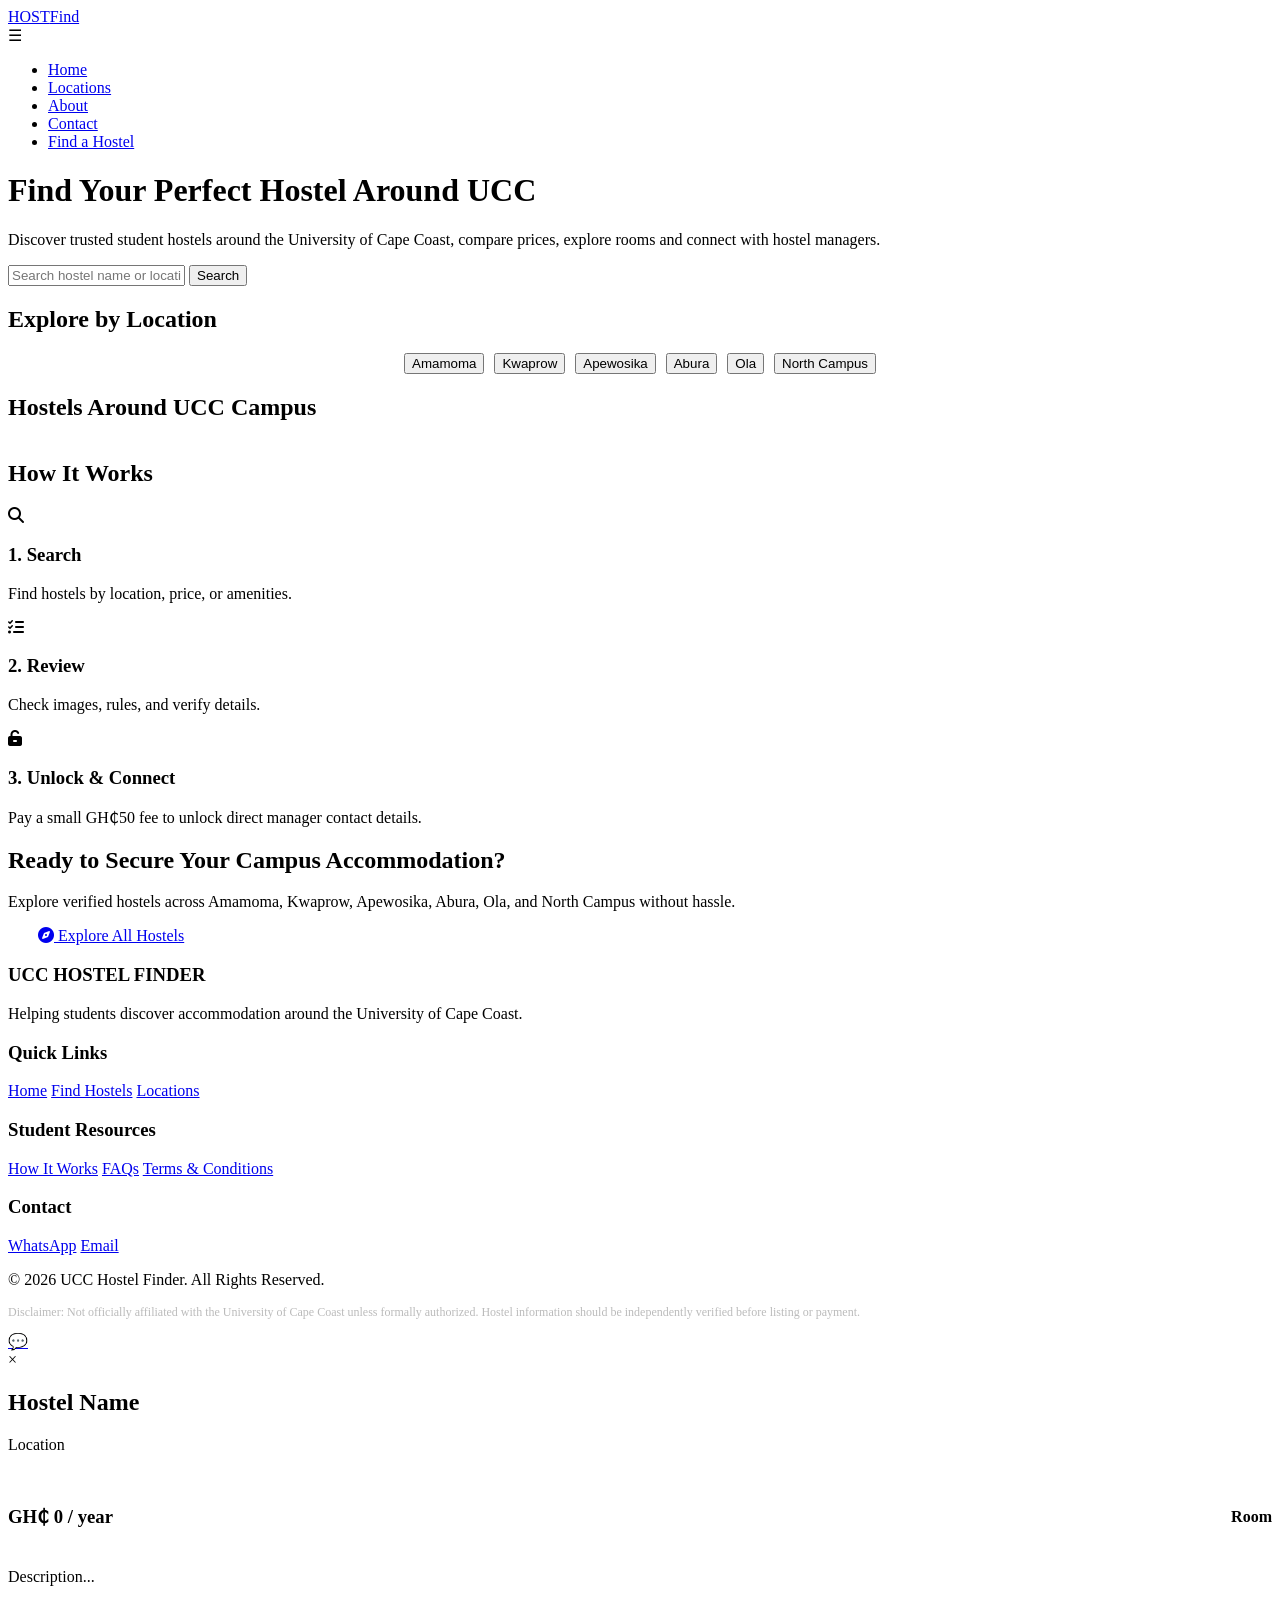
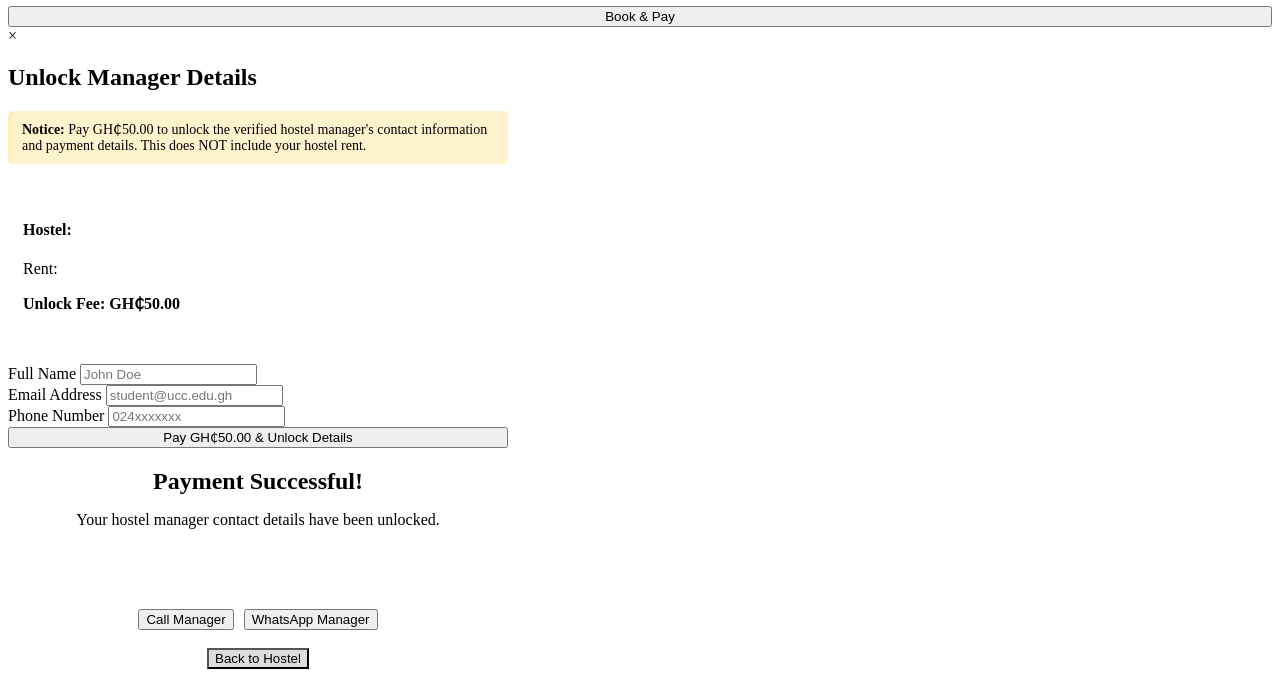
==== index.html @ 395b3509 "Add files via upload" ====
<!DOCTYPE html>
<html lang="en">
<head>
    <meta charset="UTF-8">
    <meta name="viewport" content="width=device-width, initial-scale=1.0">
    <title>HOSTFind</title>
    
    <!-- Official Font Awesome Icons CDN -->
    <link rel="stylesheet" href="https://cdnjs.cloudflare.com/ajax/libs/font-awesome/6.4.2/css/all.min.css">
    
    <link rel="stylesheet" href="css/style.css">
    <link rel="stylesheet" href="css/components.css">
    <link rel="stylesheet" href="css/responsive.css">
</head>
<body>

    <!-- Navigation -->
    <nav class="navbar">
        <a href="index.html" class="logo">HOST<span>Find</span></a>
        <div class="hamburger">☰</div>
        <ul class="nav-links">
            <li><a href="index.html">Home</a></li>
            <!-- <li><a href="hostels_data.js">Find Hostels</a></li> -->
            <li><a href="locations.html">Locations</a></li>
            <li><a href="about.html">About</a></li>
            <li><a href="contact.html">Contact</a></li>
            <li><a href="hostels.html" class="btn btn-primary">Find a Hostel</a></li>
        </ul>
    </nav>

    <!-- Hero Section -->
    <header class="hero">
        <h1>Find Your Perfect Hostel Around UCC</h1>
        <p>Discover trusted student hostels around the University of Cape Coast, compare prices, explore rooms and connect with hostel managers.</p>
        
        <div class="search-box">
            <input type="text" id="searchInput" placeholder="Search hostel name or location...">
            <button class="btn btn-accent" onclick="handleSearch()">Search</button>
        </div>
    </header>

    <!-- Quick Locations -->
    <section class="section">
        <h2 class="section-title">Explore by Location</h2>
        <div style="display:flex; justify-content:center; gap:10px; flex-wrap:wrap;">
            <button class="btn btn-primary" onclick="window.location.href='hostels.html?loc=Amamoma'">Amamoma</button>
            <button class="btn btn-primary" onclick="window.location.href='hostels.html?loc=Kwaprow'">Kwaprow</button>
            <button class="btn btn-primary" onclick="window.location.href='hostels.html?loc=Apewosika'">Apewosika</button>
            <button class="btn btn-primary" onclick="window.location.href='hostels.html?loc=Abura'">Abura</button>
            <button class="btn btn-primary" onclick="window.location.href='hostels.html?loc=Ola'">Ola</button>
            <button class="btn btn-primary" onclick="window.location.href='hostels.html?loc=North Campus'">North Campus</button>
        </div>
    </section>


    
    <!-- Featured Hostels -->
    <!-- Featured Hostels Section in index.html -->
<section class="section">
    <h1 class="section-title">Hostels Around UCC Campus</h1>
    
    <!-- Changed container style so location sections stack vertically -->
    <div id="homepage-hostels" style="display: flex; flex-direction: column; width: 100%;">
        <!-- Populated dynamically by renderHostelsByLocation() -->
    </div>
</section>
    

  <!-- How It Works Section -->
<section class="how-it-works-section">
    <h2 class="section-title">How It Works</h2>
    
    <div class="steps-container">
        <div class="step-card">
            <div class="step-icon">
                <i class="fa-solid fa-magnifying-glass"></i>
            </div>
            <h3>1. Search</h3>
            <p>Find hostels by location, price, or amenities.</p>
        </div>

        <div class="step-card">
            <div class="step-icon">
                <i class="fa-solid fa-list-check"></i>
            </div>
            <h3>2. Review</h3>
            <p>Check images, rules, and verify details.</p>
        </div>

        <div class="step-card">
            <div class="step-icon">
                <i class="fa-solid fa-unlock-keyhole"></i>
            </div>
            <h3>3. Unlock & Connect</h3>
            <p>Pay a small GH₵50 fee to unlock direct manager contact details.</p>
        </div>
    </div>
</section>



<!-- Township Drone CTA Banner -->
<div class="container">
    <section class="township-banner">
        <h2>Ready to Secure Your Campus Accommodation?</h2>
        <p>Explore verified hostels across Amamoma, Kwaprow, Apewosika, Abura, Ola, and North Campus without hassle.</p>
        <a href="hostels.html" class="btn btn-accent" style="padding: 12px 30px; font-size: 1rem;">
            <i class="fa-solid fa-compass"></i> Explore All Hostels
        </a>
    </section>
</div>



    <!-- Footer -->
    <footer class="footer">
        <div class="footer-grid">
            <div>
                <h3>UCC HOSTEL FINDER</h3>
                <p>Helping students discover accommodation around the University of Cape Coast.</p>
            </div>
            <div>
                <h3>Quick Links</h3>
                <a href="index.html">Home</a>
                <a href="hostels.html">Find Hostels</a>
                <a href="locations.html">Locations</a>
            </div>
            <div>
                <h3>Student Resources</h3>
                <a href="about.html">How It Works</a>
                <a href="faq.html">FAQs</a>
                <a href="terms.html">Terms & Conditions</a>
            </div>
            <div>
                <h3>Contact</h3>
                <a href="#">WhatsApp</a>
                <a href="#">Email</a>
            </div>
        </div>
        <div class="footer-bottom">
            <p>© 2026 UCC Hostel Finder. All Rights Reserved.</p>
            <p style="margin-top:10px; font-size: 12px; color:#bbb;">Disclaimer: Not officially affiliated with the University of Cape Coast unless formally authorized. Hostel information should be independently verified before listing or payment.</p>
        </div>
    </footer>

    <!-- Floating WhatsApp -->
    <a href="#" id="wa-float" class="whatsapp-float" title="Chat with Support">💬</a>

    <!-- Modals Container (Inserted at bottom of body) -->
    
    <!-- ROOM MODAL -->
    <div class="modal" id="roomModal">
        <div class="modal-content">
        


            <span class="close-modal" onclick="closeModal('roomModal')">×</span>
            <h2 id="modalHostelName">Hostel Name</h2>
            <p id="modalLocation" style="color: var(--text-light); margin-bottom: 15px;">Location</p>
            
            <img src="" id="modalMainImg" class="gallery-main">
            <div class="gallery-thumbs" id="modalThumbs"></div>
            
            <div style="display:flex; justify-content:space-between; margin-bottom: 20px;">
                <h3 id="modalPrice">GH₵ 0 / year</h3>
                <h4 id="modalRoomType">Room</h4>
            </div>
            
            <p id="modalDesc" style="margin-bottom: 20px;">Description...</p>
            
            <button class="btn btn-accent" id="btnInitPayment" onclick="initiatePayment(this.getAttribute('data-id')*1)" style="width:100%;">Book & Pay</button>
        </div>
    </div>

    <!-- PAYMENT MODAL -->
    <div class="modal" id="paymentModal">
        <div class="modal-content" style="max-width: 500px;">
            <span class="close-modal" onclick="closeModal('paymentModal')">×</span>
            <h2>Unlock Manager Details</h2>
            <p style="margin-bottom: 20px; font-size: 14px; background: #fff3cd; padding: 10px; border-radius: 5px; border-left: 4px solid #ffeeba;">
                <strong>Notice:</strong> Pay GH₵50.00 to unlock the verified hostel manager's contact information and payment details. This does NOT include your hostel rent.
            </p>
            
            <div style="background: var(--bg-color); padding: 15px; border-radius: 5px; margin-bottom: 20px;">
                <h4>Hostel: <span id="payHostelName"></span></h4>
                <p>Rent: <span id="payHostelPrice"></span></p>
                <p><strong>Unlock Fee: GH₵50.00</strong></p>
            </div>

            <form onsubmit="processPayment(event)">
                <div class="form-group">
                    <label>Full Name</label>
                    <input type="text" id="studentName" required placeholder="John Doe">
                </div>
                <div class="form-group">
                    <label>Email Address</label>
                    <input type="email" id="studentEmail" required placeholder="student@ucc.edu.gh">
                </div>
                <div class="form-group">
                    <label>Phone Number</label>
                    <input type="tel" id="studentPhone" required placeholder="024xxxxxxx">
                </div>
                <button type="submit" class="btn btn-primary" style="width:100%;">Pay GH₵50.00 & Unlock Details</button>
            </form>
        </div>
    </div>

    <!-- SUCCESS MODAL -->
    <div class="modal" id="successModal">
        <div class="modal-content" style="max-width: 500px; text-align: center;">
            <h2 style="color: var(--success-color); margin-bottom: 10px;">Payment Successful!</h2>
            <p>Your hostel manager contact details have been unlocked.</p>
            
            <div id="managerDetailsContainer" style="text-align:left; background: var(--bg-color); padding: 20px; border-radius: 5px; margin: 20px 0;">
                <!-- Filled by JS -->
            </div>

            <div style="display:flex; gap:10px; justify-content:center;">
                <button class="btn btn-primary" id="btnCall">Call Manager</button>
                <button class="btn btn-accent" id="btnWa">WhatsApp Manager</button>
            </div>
            <br>
            <button class="btn" style="background:#ddd;" onclick="closeModal('successModal')">Back to Hostel</button>
        </div>
    </div>

    <!-- Scripts -->
<!-- 1. DATA FILE MUST BE FIRST so the hostels array is created -->
<script src="js/hostel-data.js"></script>

<!-- 2. SCRIPTS THAT USE THE DATA COME SECOND -->
<script src="js/search.js"></script>
<script src="js/main.js"></script>
<script src="js/payment.js"></script>


<!-- External script with defer so it never blocks card rendering -->
<script src="https://js.paystack.co/v1/inline.js" defer></script>

</body>
</html>
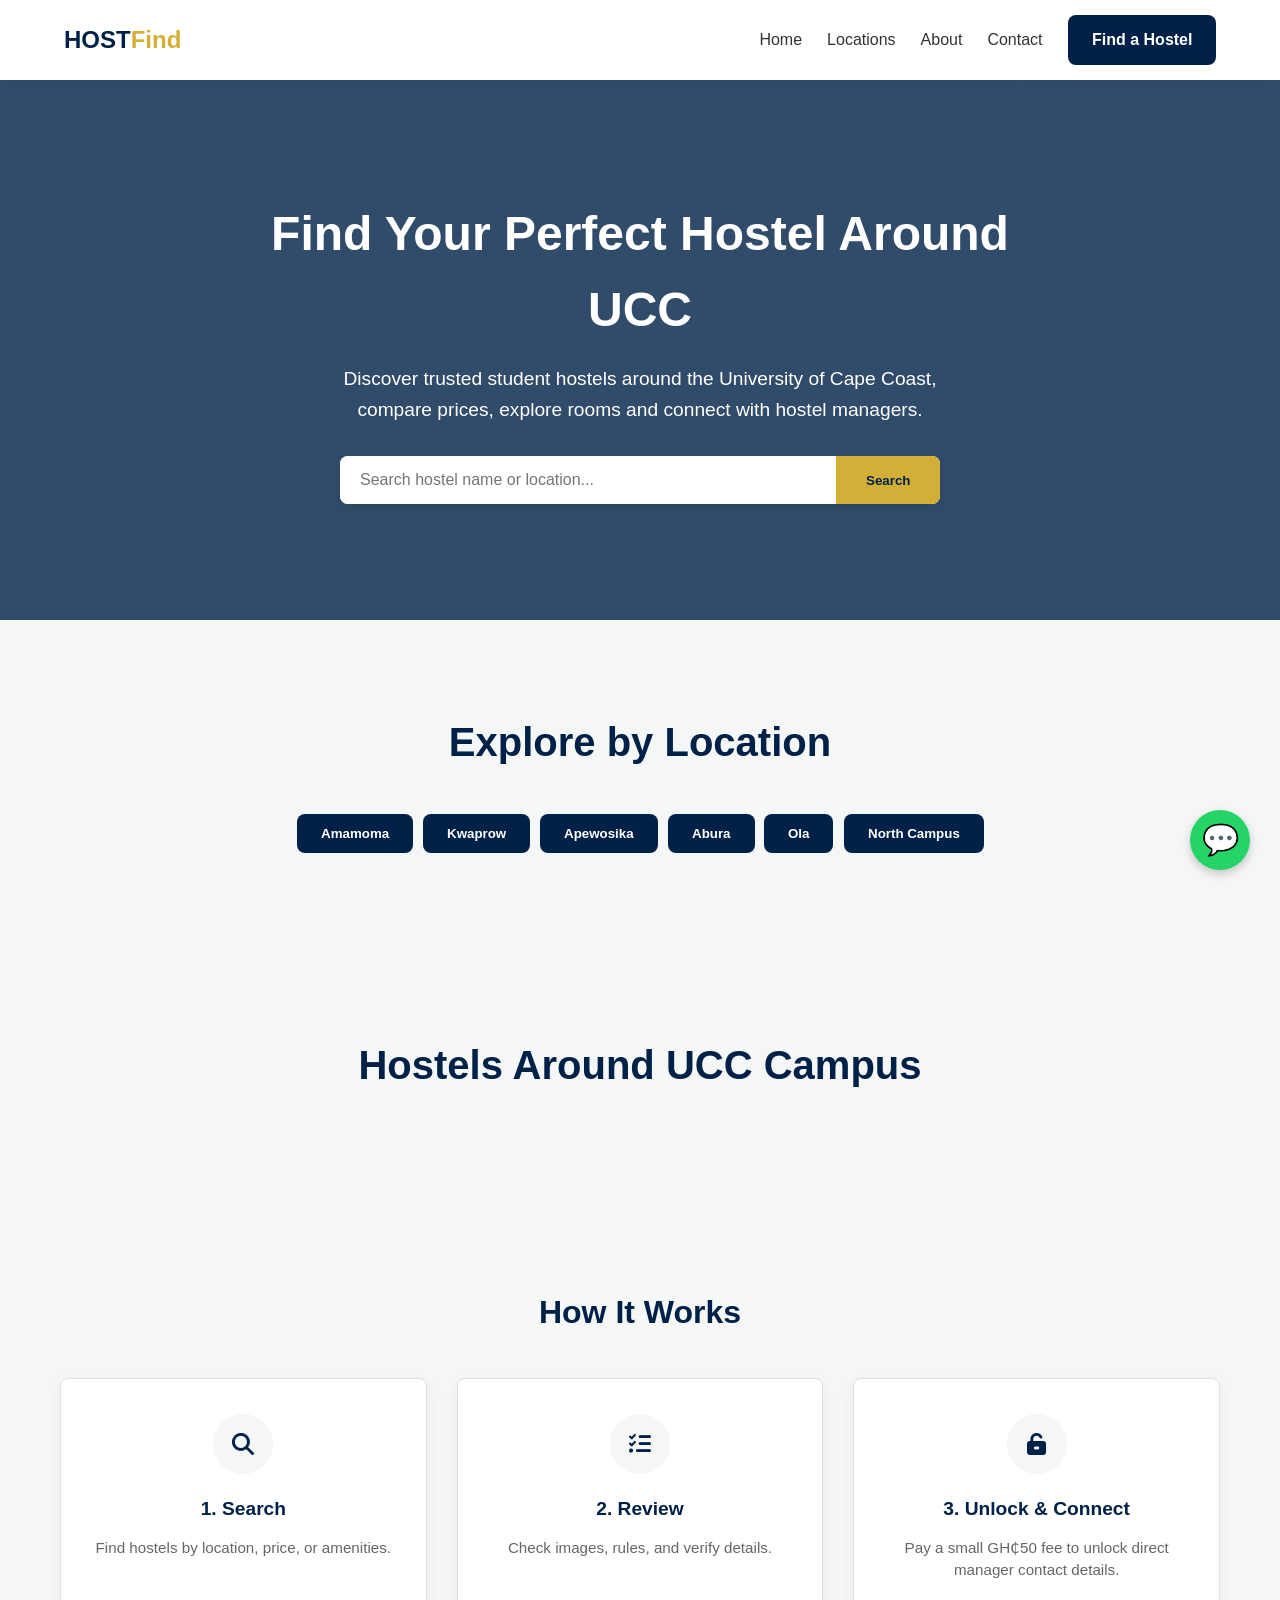
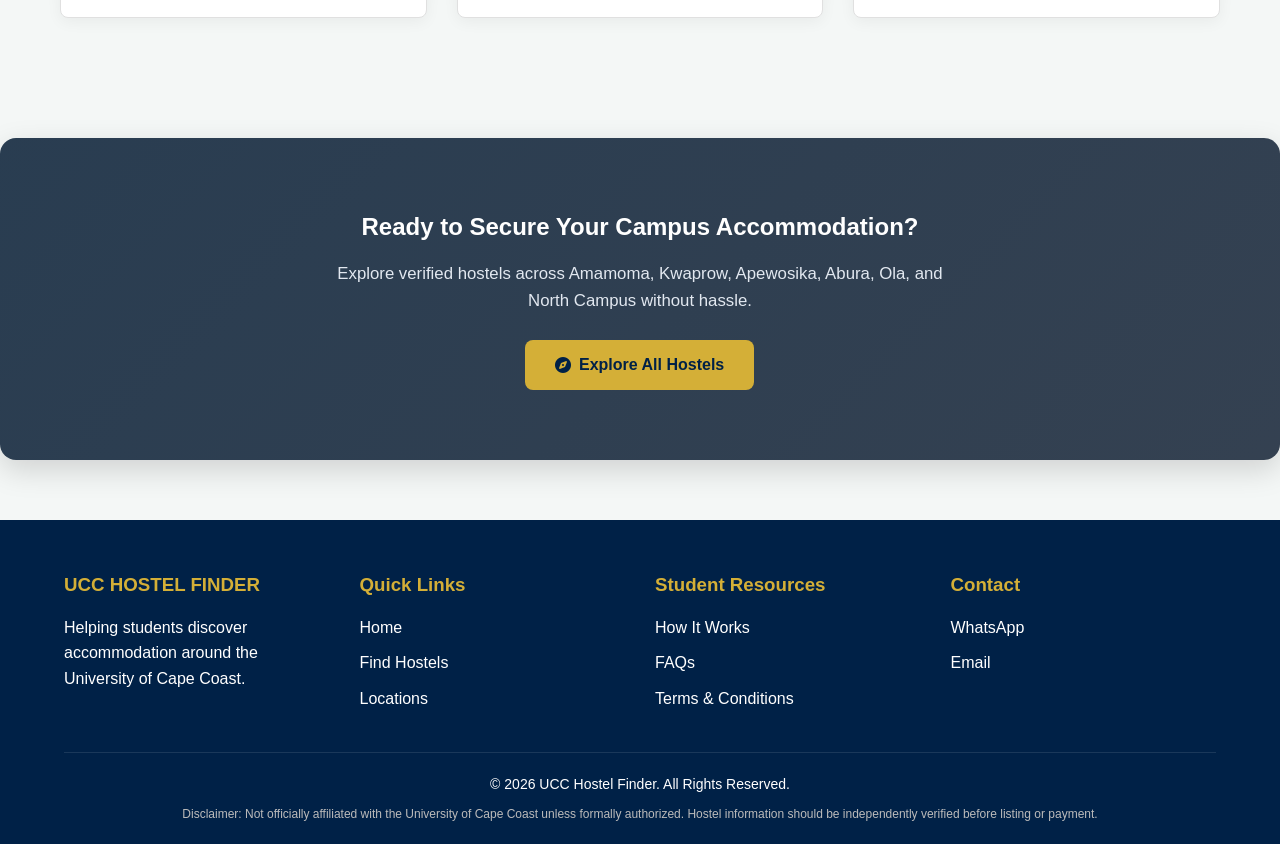
==== commit 5e3c4dee: "Fix HTML encoding and update stylesheet links" ====
--- a/index.html
+++ b/index.html
@@ -8,9 +8,9 @@
     <!-- Official Font Awesome Icons CDN -->
     <link rel="stylesheet" href="https://cdnjs.cloudflare.com/ajax/libs/font-awesome/6.4.2/css/all.min.css">
     
-    <link rel="stylesheet" href="css/style.css">
-    <link rel="stylesheet" href="css/components.css">
-    <link rel="stylesheet" href="css/responsive.css">
+    <link rel="stylesheet" href="style.css">
+    <link rel="stylesheet" href="components.css">
+    <link rel="stylesheet" href="responsive.css">
 </head>
 <body>
 
@@ -238,4 +238,4 @@
 <script src="https://js.paystack.co/v1/inline.js" defer></script>
 
 </body>
-</html>+</html>
--- a/style.css
+++ b/style.css
@@ -0,0 +1,233 @@
+/* Base Styles & Variables */
+:root {
+    --primary-color: #002147; /* Deep Navy Blue */
+    --secondary-color: #ffffff; /* White */
+    --accent-color: #d4af37; /* Gold/Yellow */
+    --text-color: #333333; /* Dark Gray */
+    --text-light: #666666;
+    --bg-color: #f4f7f6; /* Very Light Gray */
+    --border-color: #e0e0e0;
+    --success-color: #28a745;
+    --danger-color: #dc3545;
+    --border-radius: 8px;
+    --transition: all 0.3s ease;
+}
+
+* {
+    margin: 0;
+    padding: 0;
+    box-sizing: border-box;
+    font-family: 'Segoe UI', Roboto, Helvetica, Arial, sans-serif;
+}
+
+body {
+    background-color: var(--bg-color);
+    color: var(--text-color);
+    line-height: 1.6;
+    /* border-bottom-right-radius: 55px; */
+    /* border:solid 5px black; */
+    /* border-color: solid #002147; */
+}
+
+a {
+    text-decoration: none;
+    color: var(--text-color);
+}
+
+ul {
+    list-style: none;
+}
+
+/* Typography */
+h1, h2, h3, h4 {
+    color: var(--primary-color);
+    margin-bottom: 15px;
+}
+
+/* Navbar */
+.navbar {
+    background-color: var(--secondary-color);
+    padding: 15px 5%;
+    display: flex;
+    justify-content: space-between;
+    align-items: center;
+    box-shadow: 0 2px 10px rgba(0,0,0,0.05);
+    position: sticky;
+    top: 0;
+    z-index: 1000;
+}
+
+.logo {
+    font-size: 24px;
+    font-weight: bold;
+    color: var(--primary-color);
+}
+
+.logo span {
+    color: var(--accent-color);
+}
+
+.nav-links {
+    display: flex;
+    align-items: center;
+    gap: 25px;
+}
+
+.nav-links a:hover {
+    color: var(--accent-color);
+}
+
+.hamburger {
+    display: none;
+    cursor: pointer;
+    font-size: 24px;
+}
+
+
+/* How It Works Layout & Centering */
+.how-it-works-section {
+    padding: 60px 20px;
+    max-width: 1200px;
+    margin: 0 auto;
+    text-align: center;
+}
+
+.how-it-works-section .section-title {
+    font-size: 2rem;
+    color: var(--primary-color, #0d233a);
+    margin-bottom: 40px;
+}
+
+.steps-container {
+    display: grid;
+    grid-template-columns: repeat(3, 1fr);
+    gap: 30px;
+    align-items: stretch;
+}
+
+.step-card {
+    background: #ffffff;
+    padding: 35px 25px;
+    border-radius: var(--border-radius, 12px);
+    box-shadow: 0 4px 15px rgba(0, 0, 0, 0.05);
+    display: flex;
+    flex-direction: column;
+    align-items: center;
+    text-align: center;
+    border: 1px solid var(--border-color, #eef2f5);
+    cursor: pointer;
+}
+
+.step-icon {
+    width: 60px;
+    height: 60px;
+    background: var(--bg-color, #f4f6f8);
+    color: var(--primary-color, #0d233a);
+    border-radius: 50%;
+    display: flex;
+    align-items: center;
+    justify-content: center;
+    font-size: 22px;
+    margin-bottom: 20px;
+}
+
+.step-card h3 {
+    font-size: 1.2rem;
+    font-weight: 700;
+    color: var(--primary-color, #0d233a);
+    margin-bottom: 12px;
+}
+
+.step-card p {
+    color: var(--text-light, #555);
+    font-size: 0.95rem;
+    line-height: 1.5;
+    margin: 0;
+}
+
+/* Mobile Responsiveness */
+@media (max-width: 768px) {
+    .steps-container {
+        grid-template-columns: 1fr;
+        gap: 20px;
+    }
+}
+
+
+/* Footer */
+.footer {
+    background-color: var(--primary-color);
+    color: var(--secondary-color);
+    padding: 50px 5% 20px;
+    margin-top: 50px;
+}
+
+.footer-grid {
+    display: grid;
+    grid-template-columns: repeat(auto-fit, minmax(200px, 1fr));
+    gap: 30px;
+    margin-bottom: 30px;
+}
+
+.footer h3 {
+    color: var(--accent-color);
+}
+
+.footer a {
+    color: var(--secondary-color);
+    display: block;
+    margin-bottom: 10px;
+}
+
+.footer a:hover {
+    color: var(--accent-color);
+}
+
+.footer-bottom {
+    text-align: center;
+    border-top: 1px solid rgba(255,255,255,0.1);
+    padding-top: 20px;
+    font-size: 14px;
+}
+
+
+/* Drone View Township Gradient Banner */
+.township-banner {
+    position: relative;
+    /* Gradient overlay + Drone view background image */
+    background: linear-gradient(
+        135deg, 
+        rgba(13, 35, 58, 0.88) 0%, 
+        rgba(10, 25, 45, 0.82) 100%
+    ), 
+    url('https://images.unsplash.com/photo-1477959858617-67f30ac4ce78?auto=format&fit=crop&w=1600&q=80') center/cover no-repeat fixed;
+    color: #ffffff;
+    padding: 70px 20px;
+    margin: 60px 0;
+    border-radius: 16px;
+    box-shadow: 0 10px 30px rgba(0, 0, 0, 0.15);
+    text-align: center;
+}
+
+/* Adjust text colors inside the township banner */
+.township-banner h2, 
+.township-banner h3 {
+    color: #ffffff !important;
+    margin-bottom: 15px;
+}
+
+.township-banner p {
+    color: #e2e8f0;
+    max-width: 650px;
+    margin: 0 auto 25px;
+    font-size: 1.05rem;
+    line-height: 1.6;
+}
+
+/* White card variant when placed inside township banner */
+.township-banner .step-card {
+    background: rgba(255, 255, 255, 0.95);
+    backdrop-filter: blur(5px);
+    border: none;
+}
+
--- a/components.css
+++ b/components.css
@@ -0,0 +1,347 @@
+/* Buttons */
+.btn {
+    padding: 10px 20px;
+    border-radius: var(--border-radius);
+    border: none;
+    cursor: pointer;
+    font-weight: 600;
+    transition: var(--transition);
+    display: inline-block;
+    text-align: center;
+}
+
+.btn-primary {
+    background-color: var(--primary-color);
+    color: var(--secondary-color);
+}
+
+.btn-primary:hover {
+    background-color: #001530;
+}
+
+.btn-accent {
+    background-color: var(--accent-color);
+    color: var(--primary-color);
+}
+
+.btn-accent:hover {
+    background-color: #c19b2e;
+}
+
+/* Hero Section */
+.hero {
+    background: linear-gradient(rgba(0, 33, 71, 0.8), rgba(0, 33, 71, 0.8)), url('https://images.unsplash.com/photo-1555854877-bab0e564b8d5?auto=format&fit=crop&q=80') center/cover;
+    height: 60vh;
+    display: flex;
+    flex-direction: column;
+    justify-content: center;
+    align-items: center;
+    text-align: center;
+    color: var(--secondary-color);
+    padding: 0 20px;
+}
+
+.hero h1 {
+    color: var(--secondary-color);
+    font-size: 3rem;
+    max-width: 800px;
+}
+
+.hero p {
+    font-size: 1.2rem;
+    margin-bottom: 30px;
+    max-width: 600px;
+}
+
+/* Search Box */
+.search-box {
+    display: flex;
+    width: 100%;
+    max-width: 600px;
+    background: var(--secondary-color);
+    border-radius: var(--border-radius);
+    overflow: hidden;
+    box-shadow: 0 4px 15px rgba(0,0,0,0.1);
+}
+
+.search-box input {
+    flex: 1;
+    padding: 15px 20px;
+    border: none;
+    outline: none;
+    font-size: 16px;
+}
+
+.search-box .btn {
+    border-radius: 0;
+    padding: 15px 30px;
+}
+
+/* Section Containers */
+.section {
+    padding: 90px 5%;
+}
+
+.section-title {
+    text-align: center;
+    margin-bottom: 40px;
+    font-size: 2.5rem;
+}
+
+/* Hostel Cards Grid - Equal Height Cards */
+.hostel-grid {
+    display: grid;
+    grid-template-columns: repeat(auto-fill, minmax(300px, 1fr));
+    gap: 30px;
+    align-items: stretch;
+}
+
+/* Hostel Card Structure */
+.hostel-card {
+    background: var(--secondary-color);
+    border-radius: var(--border-radius);
+    overflow: hidden;
+    box-shadow: 0 2px 10px rgba(0,0,0,0.05);
+    transition: var(--transition);
+    display: flex;
+    flex-direction: column;
+    height: 100%;
+    
+}
+
+.hostel-card:hover {
+    transform: translateY(-5px);
+    box-shadow: 0 5px 20px rgba(0,0,0,0.1);
+}
+
+.hostel-image {
+    height: 200px;
+    width: 100%;
+    object-fit: cover;
+    background-color: #ddd;
+    flex-shrink: 0;
+}
+
+.hostel-info h3 {
+    margin-bottom: 5px;
+    font-size: 1.25rem;
+}
+
+.hostel-price {
+    font-size: 1.2rem;
+    font-weight: bold;
+    color: var(--primary-color);
+    margin: 10px 0;
+}
+
+.hostel-info{
+    margin:15px;
+    /* margin-left: 10px; */
+}
+
+
+
+/* Official Amenity Icons & Tags */
+.amenity-tags {
+    display: flex;
+    flex-wrap: wrap;
+    gap: 8px;
+    margin: 12px 0 20px;
+}
+
+
+.amenity {
+    background: var(--bg-color);
+    padding: 6px 12px;
+    border-radius: 20px;
+    font-size: 12px;
+    font-weight: 500;
+    color: var(--text-color);
+    display: inline-flex;
+    align-items: center;
+    gap: 6px;
+    border: 1px solid var(--border-color);
+}
+
+.amenity i {
+    color: var(--primary-color);
+    font-size: 13px;
+}
+
+/* Equalized Action Buttons at Card Bottom */
+.card-actions {
+    display: flex;
+    gap: 10px;
+    margin-top: auto;
+}
+
+.card-actions .btn {
+    flex: 1;
+}
+
+.card-actions {
+    display: flex;
+    gap: 10px;
+}
+
+.card-actions .btn {
+    flex: 1;
+}
+
+/* Modal Styling */
+.modal {
+    display: none;
+    position: fixed;
+    top: 0; left: 0; right: 0; bottom: 0;
+    background: rgba(0,0,0,0.8);
+    z-index: 2000;
+    justify-content: center;
+    align-items: center;
+    padding: 20px;
+}
+
+.modal-content {
+    background: var(--secondary-color);
+    width: 100%;
+    max-width: 800px;
+    border-radius: var(--border-radius);
+    max-height: 90vh;
+    overflow-y: auto;
+    position: relative;
+    padding: 30px;
+}
+
+.close-modal {
+    position: absolute;
+    top: 15px;
+    right: 20px;
+    font-size: 24px;
+    cursor: pointer;
+}
+
+.gallery-main {
+    width: 100%;
+    height: 300px;
+    object-fit: cover;
+    border-radius: var(--border-radius);
+    margin-bottom: 10px;
+}
+
+.gallery-thumbs {
+    display: flex;
+    gap: 10px;
+    margin-bottom: 20px;
+}
+
+.gallery-thumbs img {
+    width: 80px;
+    height: 60px;
+    object-fit: cover;
+    cursor: pointer;
+    border-radius: 4px;
+}
+
+/* Forms */
+.form-group {
+    margin-bottom: 15px;
+}
+
+.form-group label {
+    display: block;
+    margin-bottom: 5px;
+    font-weight: 500;
+}
+
+.form-group input {
+    width: 100%;
+    padding: 10px;
+    border: 1px solid var(--border-color);
+    border-radius: var(--border-radius);
+}
+
+/* WhatsApp Float */
+.whatsapp-float {
+    position: fixed;
+    bottom: 30px;
+    right: 30px;
+    background-color: #25d366;
+    color: white;
+    width: 60px;
+    height: 60px;
+    border-radius: 50%;
+    display: flex;
+    justify-content: center;
+    align-items: center;
+    font-size: 30px;
+    box-shadow: 0 4px 10px rgba(0,0,0,0.2);
+    z-index: 1000;
+    transition: var(--transition);
+}
+
+.whatsapp-float:hover {
+    transform: scale(1.1);
+}
+
+/* ==========================================================
+   Keep Step Cards Static (No Card Motion)
+   ========================================================== */
+.step-card {
+    cursor: default;
+    transform: none;
+    transition: none;
+}
+
+.step-card:hover {
+    transform: none;
+    box-shadow: 0 4px 15px rgba(0, 0, 0, 0.05);
+    border-color: var(--border-color, #eef2f5);
+}
+
+.step-card:hover .step-icon {
+    transform: none;
+    background: var(--bg-color, #f4f6f8);
+    color: var(--primary-color, #0d233a);
+}
+
+
+/* ==========================================================
+   Button-Only Motion & Hover Animations
+   ========================================================== */
+.btn {
+    display: inline-flex;
+    align-items: center;
+    justify-content: center;
+    gap: 8px;
+    padding: 12px 24px;
+    border-radius: 8px;
+    font-weight: 600;
+    cursor: pointer;
+    border: none;
+    
+    /* Smooth Spring Motion Transition */
+    transition: transform 0.3s cubic-bezier(0.34, 1.56, 0.64, 1), 
+                box-shadow 0.3s ease, 
+                background-color 0.3s ease;
+    will-change: transform;
+}
+
+/* Button Hover: Lift, Scale & Shadow */
+.btn:hover {
+    transform: translateY(-4px) scale(1.04);
+    box-shadow: 0 8px 20px rgba(13, 35, 58, 0.2);
+}
+
+/* Button Icon Animation on Hover */
+.btn i {
+    transition: transform 0.25s ease;
+}
+
+.btn:hover i {
+    transform: scale(1.15);
+}
+
+/* Click / Press Motion */
+.btn:active {
+    transform: translateY(-1px) scale(0.97);
+    box-shadow: 0 3px 8px rgba(13, 35, 58, 0.15);
+}
--- a/responsive.css
+++ b/responsive.css
@@ -0,0 +1,42 @@
+/* Mobile and Tablet Media Queries */
+@media (max-width: 768px) {
+    .nav-links {
+        display: none;
+        flex-direction: column;
+        position: absolute;
+        top: 100%;
+        left: 0;
+        width: 100%;
+        background: var(--secondary-color);
+        padding: 20px;
+        box-shadow: 0 4px 10px rgba(0,0,0,0.1);
+    }
+    
+    .nav-links.active {
+        display: flex;
+    }
+    
+    .hamburger {
+        display: block;
+    }
+    
+    .hero h1 {
+        font-size: 2rem;
+    }
+    
+    .search-box {
+        flex-direction: column;
+    }
+    
+    .search-box .btn {
+        width: 100%;
+    }
+    
+    .card-actions {
+        flex-direction: column;
+    }
+    
+    .modal-content {
+        padding: 15px;
+    }
+}
